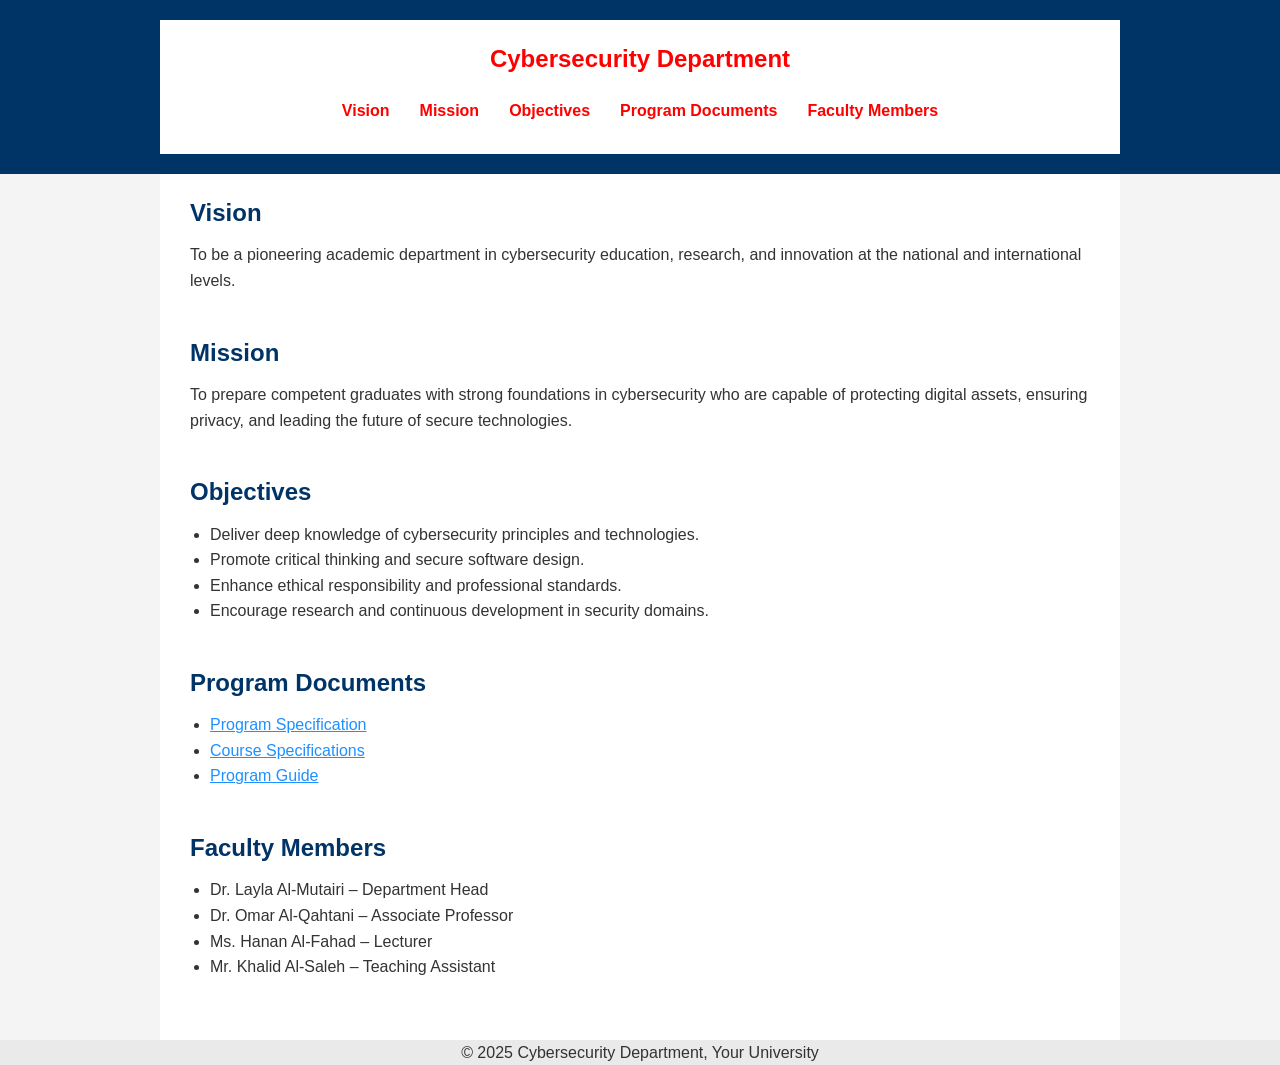
==== index.html @ 9aa7e80b "Add files via upload" ====
<!DOCTYPE html>
<html lang="en">
<head>
  <meta charset="UTF-8" />
  <meta name="viewport" content="width=device-width, initial-scale=1.0"/>
  <title>Cybersecurity Department</title>
  <link rel="stylesheet" href="style.css" />
</head>
<body>
  <header>
    <div class="container">
      <div class="header-top">
       

        <h1>Cybersecurity Department</h1>
        <button class="menu-toggle" onclick="toggleMenu()">☰</button>
      </div>
      <nav id="navbar">
        <a href="#vision">Vision</a>
        <a href="#mission">Mission</a>
        <a href="#objectives">Objectives</a>
        <a href="#documents">Program Documents</a>
        <a href="#staff">Faculty Members</a>
      </nav>
    </div>
  </header>

  <main class="container">
    <section id="vision">
      <h2>Vision</h2>
      <p>To be a pioneering academic department in cybersecurity education, research, and innovation at the national and international levels.</p>
    </section>

    <section id="mission">
      <h2>Mission</h2>
      <p>To prepare competent graduates with strong foundations in cybersecurity who are capable of protecting digital assets, ensuring privacy, and leading the future of secure technologies.</p>
    </section>

    <section id="objectives">
      <h2>Objectives</h2>
      <ul>
        <li>Deliver deep knowledge of cybersecurity principles and technologies.</li>
        <li>Promote critical thinking and secure software design.</li>
        <li>Enhance ethical responsibility and professional standards.</li>
        <li>Encourage research and continuous development in security domains.</li>
      </ul>
    </section>

    <section id="documents">
      <h2>Program Documents</h2>
      <ul>
        <li><a href="program-specification.pdf" target="_blank">Program Specification</a></li>
        <li><a href="course-specifications.pdf" target="_blank">Course Specifications</a></li>
        <li><a href="program-guide.pdf" target="_blank">Program Guide</a></li>
      </ul>
    </section>

    <section id="staff">
      <h2>Faculty Members</h2>
      <ul>
        <li>Dr. Layla Al-Mutairi – Department Head</li>
        <li>Dr. Omar Al-Qahtani – Associate Professor</li>
        <li>Ms. Hanan Al-Fahad – Lecturer</li>
        <li>Mr. Khalid Al-Saleh – Teaching Assistant</li>
      </ul>
    </section>
  </main>

  <footer>
    <p>&copy; 2025 Cybersecurity Department, Your University</p>
  </footer>

  <script src="script.js"></script>
</body>
</html>
---- style.css ----
* {
  box-sizing: border-box;
  margin: 0;
  padding: 0;
  font-family: 'Segoe UI', sans-serif;
}

body {
  background-color: #f4f4f4;
  color: #333;
  line-height: 1.6;
}

.container {
  max-width: 960px;
  margin: auto;
  padding: 20px 30px; /* هامش يسار ويمين */
  background-color: white;
}

header {
  background-color: #003366;
  color: blue;
  padding: 20px 0;
  position: relative;
}
.header-top {
  display: flex;
  align-items: center;
  justify-content: start;  /* بدلاً من space-between */
  gap: 20px;
}

h1 {
  color: red;              /* اجعل النص أبيض */
  font-size: 24px;
}




.logo {
  width: 60px;
  height: 60px;
  object-fit: contain;
}

h1 {
  flex-grow: 1;
  text-align: center;
  font-size: 24px;
}

nav {
  display: flex;
  justify-content: center;
  flex-wrap: wrap;
  margin-top: 10px;
}

nav a {
  color: red;
  padding: 10px 15px;
  text-decoration: none;
  font-weight: bold;
}

nav a:hover {
  background-color: #00509e;
  border-radius: 5px;
}

.menu-toggle {
  display: none;
  font-size: 26px;
  background: none;
  color: black;
  border: none;
  cursor: pointer;
}

main section {
  margin-bottom: 40px;
}

section h2 {
  color: #003366;
  margin-bottom: 10px;
}

ul {
  padding-left: 20px;
}

a {
  color: #1e90ff;
}

footer {
  text-align: center;
  background: #eaeaea;
  p
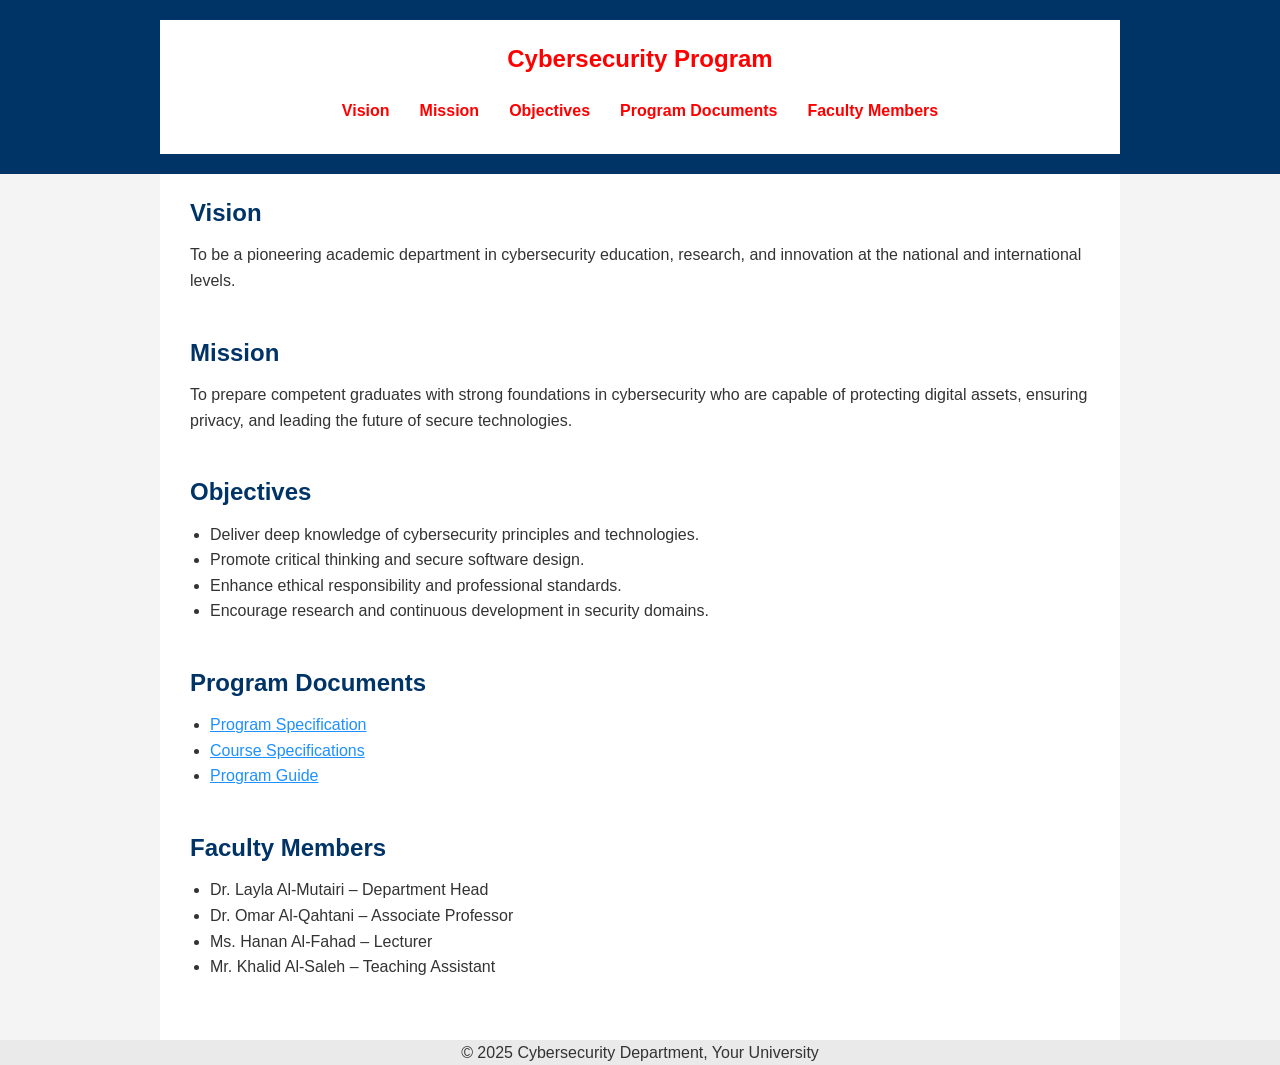
==== commit 0974aabb: "index.html" ====
--- a/index.html
+++ b/index.html
@@ -3,7 +3,7 @@
 <head>
   <meta charset="UTF-8" />
   <meta name="viewport" content="width=device-width, initial-scale=1.0"/>
-  <title>Cybersecurity Department</title>
+  <title>Cybersecurity Program</title>
   <link rel="stylesheet" href="style.css" />
 </head>
 <body>
@@ -12,7 +12,7 @@
       <div class="header-top">
        
 
-        <h1>Cybersecurity Department</h1>
+        <h1>Cybersecurity Program</h1>
         <button class="menu-toggle" onclick="toggleMenu()">☰</button>
       </div>
       <nav id="navbar">
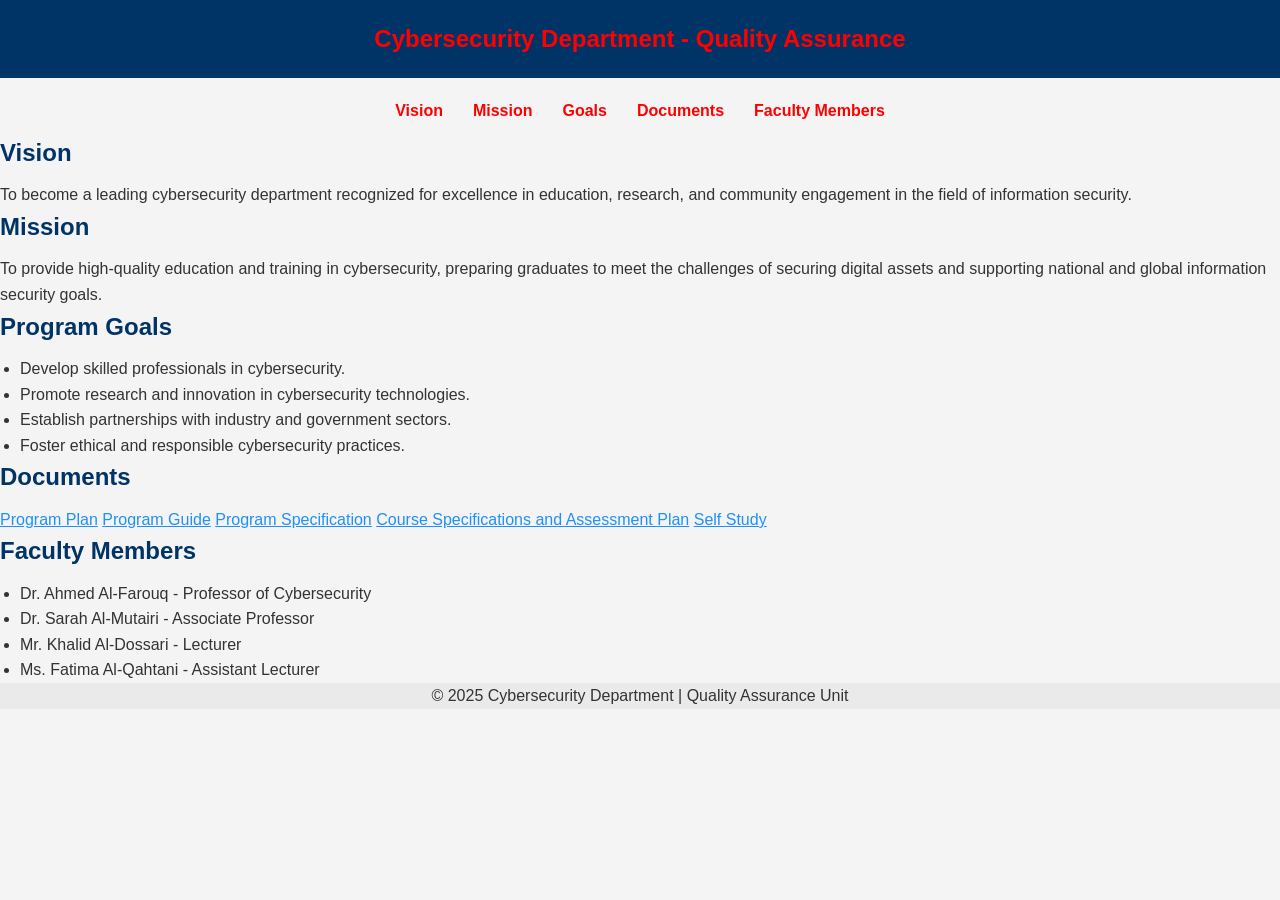
==== commit d4fb67c3: "index.html" ====
--- a/index.html
+++ b/index.html
@@ -1,75 +1,70 @@
 <!DOCTYPE html>
 <html lang="en">
 <head>
-  <meta charset="UTF-8" />
-  <meta name="viewport" content="width=device-width, initial-scale=1.0"/>
-  <title>Cybersecurity Program</title>
-  <link rel="stylesheet" href="style.css" />
+  <meta charset="UTF-8">
+  <meta name="viewport" content="width=device-width, initial-scale=1">
+  <title>Cybersecurity Quality Assurance</title>
+  <link rel="stylesheet" href="style.css">
 </head>
 <body>
-  <header>
-    <div class="container">
-      <div class="header-top">
-       
 
-        <h1>Cybersecurity Program</h1>
-        <button class="menu-toggle" onclick="toggleMenu()">☰</button>
-      </div>
-      <nav id="navbar">
-        <a href="#vision">Vision</a>
-        <a href="#mission">Mission</a>
-        <a href="#objectives">Objectives</a>
-        <a href="#documents">Program Documents</a>
-        <a href="#staff">Faculty Members</a>
-      </nav>
-    </div>
-  </header>
+<header>
+  <h1>Cybersecurity Department - Quality Assurance</h1>
+</header>
 
-  <main class="container">
-    <section id="vision">
-      <h2>Vision</h2>
-      <p>To be a pioneering academic department in cybersecurity education, research, and innovation at the national and international levels.</p>
-    </section>
+<nav>
+  <a href="#vision">Vision</a>
+  <a href="#mission">Mission</a>
+  <a href="#goals">Goals</a>
+  <a href="#documents">Documents</a>
+  <a href="#staff">Faculty Members</a>
+</nav>
 
-    <section id="mission">
-      <h2>Mission</h2>
-      <p>To prepare competent graduates with strong foundations in cybersecurity who are capable of protecting digital assets, ensuring privacy, and leading the future of secure technologies.</p>
-    </section>
+<section id="vision">
+  <h2>Vision</h2>
+  <p>To become a leading cybersecurity department recognized for excellence in education, research, and community engagement in the field of information security.</p>
+</section>
 
-    <section id="objectives">
-      <h2>Objectives</h2>
-      <ul>
-        <li>Deliver deep knowledge of cybersecurity principles and technologies.</li>
-        <li>Promote critical thinking and secure software design.</li>
-        <li>Enhance ethical responsibility and professional standards.</li>
-        <li>Encourage research and continuous development in security domains.</li>
-      </ul>
-    </section>
+<section id="mission">
+  <h2>Mission</h2>
+  <p>To provide high-quality education and training in cybersecurity, preparing graduates to meet the challenges of securing digital assets and supporting national and global information security goals.</p>
+</section>
 
-    <section id="documents">
-      <h2>Program Documents</h2>
-      <ul>
-        <li><a href="program-specification.pdf" target="_blank">Program Specification</a></li>
-        <li><a href="course-specifications.pdf" target="_blank">Course Specifications</a></li>
-        <li><a href="program-guide.pdf" target="_blank">Program Guide</a></li>
-      </ul>
-    </section>
+<section id="goals">
+  <h2>Program Goals</h2>
+  <ul>
+    <li>Develop skilled professionals in cybersecurity.</li>
+    <li>Promote research and innovation in cybersecurity technologies.</li>
+    <li>Establish partnerships with industry and government sectors.</li>
+    <li>Foster ethical and responsible cybersecurity practices.</li>
+  </ul>
+</section>
 
-    <section id="staff">
-      <h2>Faculty Members</h2>
-      <ul>
-        <li>Dr. Layla Al-Mutairi – Department Head</li>
-        <li>Dr. Omar Al-Qahtani – Associate Professor</li>
-        <li>Ms. Hanan Al-Fahad – Lecturer</li>
-        <li>Mr. Khalid Al-Saleh – Teaching Assistant</li>
-      </ul>
-    </section>
-  </main>
+<section id="documents">
+  <h2>Documents</h2>
+  <div class="doc-links">
+    <a href="https://drive.google.com/file/d/1QlLMjJ761vjf9Pw28cfI-omrgWLFQzju/view?usp=sharing" target="_blank">Program Plan</a>
+    <a href="https://drive.google.com/file/d/1XjT4jNVfX3vCH5q4OM4Km3mEXIeUDHRN/view?usp=sharing">Program Guide</a>
+    <a href="https://drive.google.com/file/d/1zOkJRtjQ20UsMVdi7fuVWCBTFRdZa-6-/view?usp=sharing" target="_blank">Program Specification</a>
+    <a href="docs/course-specifications.pdf" target="_blank">Course Specifications and Assessment Plan</a>
+    <a href="https://drive.google.com/file/d/1-5A71VMPpJ-HCTdwG7XVbOjaAw6x9Lpo/view?usp=drive_link">Self Study</a>
+  </div>
+</section>
 
-  <footer>
-    <p>&copy; 2025 Cybersecurity Department, Your University</p>
-  </footer>
+<section id="staff">
+  <h2>Faculty Members</h2>
+  <ul>
+    <li>Dr. Ahmed Al-Farouq - Professor of Cybersecurity</li>
+    <li>Dr. Sarah Al-Mutairi - Associate Professor</li>
+    <li>Mr. Khalid Al-Dossari - Lecturer</li>
+    <li>Ms. Fatima Al-Qahtani - Assistant Lecturer</li>
+  </ul>
+</section>
 
-  <script src="script.js"></script>
+<footer>
+  &copy; 2025 Cybersecurity Department | Quality Assurance Unit
+</footer>
+
+<script src="script.js"></script>
 </body>
 </html>
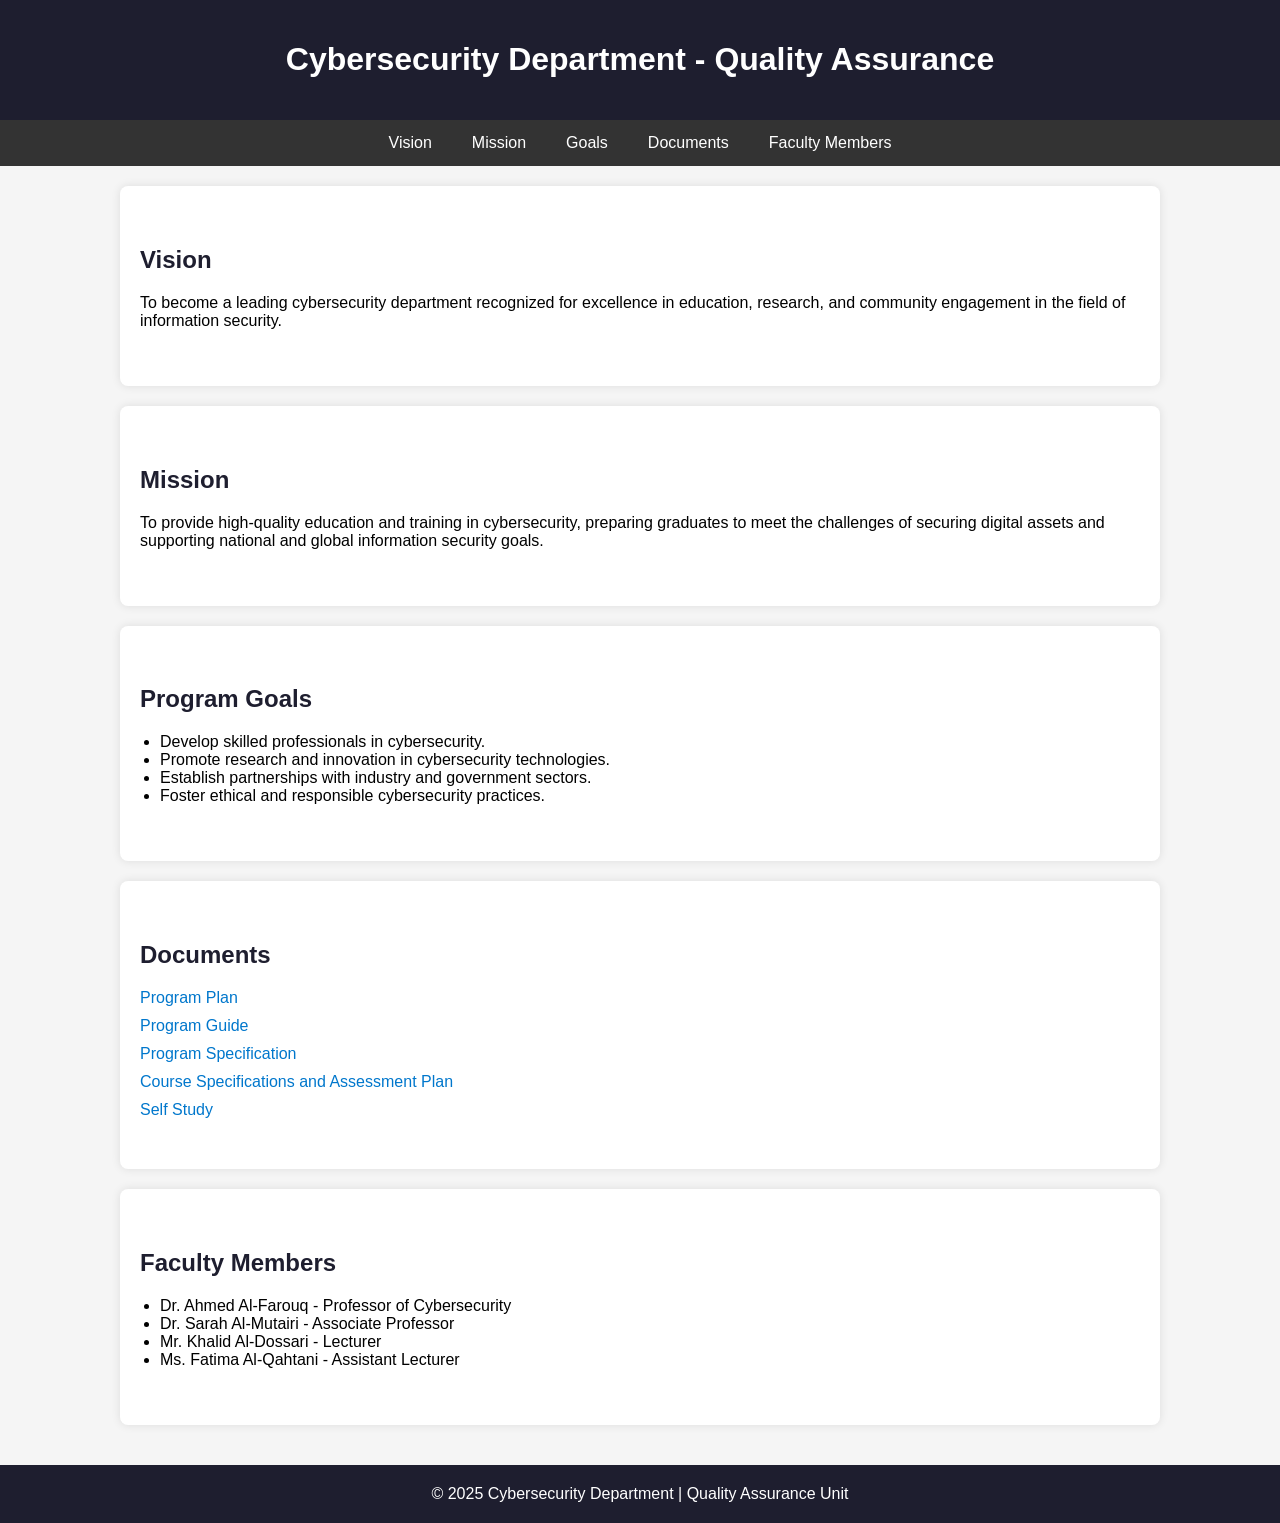
==== commit 70fd267f: "index.html" ====
--- a/index.html
+++ b/index.html
@@ -46,7 +46,7 @@
     <a href="https://drive.google.com/file/d/1QlLMjJ761vjf9Pw28cfI-omrgWLFQzju/view?usp=sharing" target="_blank">Program Plan</a>
     <a href="https://drive.google.com/file/d/1XjT4jNVfX3vCH5q4OM4Km3mEXIeUDHRN/view?usp=sharing">Program Guide</a>
     <a href="https://drive.google.com/file/d/1zOkJRtjQ20UsMVdi7fuVWCBTFRdZa-6-/view?usp=sharing" target="_blank">Program Specification</a>
-    <a href="docs/course-specifications.pdf" target="_blank">Course Specifications and Assessment Plan</a>
+    <a href="Cybersecurity_Courses.html" target="_blank">Course Specifications and Assessment Plan</a>
     <a href="https://drive.google.com/file/d/1-5A71VMPpJ-HCTdwG7XVbOjaAw6x9Lpo/view?usp=drive_link">Self Study</a>
   </div>
 </section>
--- a/style.css
+++ b/style.css
@@ -1,102 +1,68 @@
-* {
-  box-sizing: border-box;
-  margin: 0;
-  padding: 0;
-  font-family: 'Segoe UI', sans-serif;
-}
-
 body {
-  background-color: #f4f4f4;
-  color: #333;
-  line-height: 1.6;
-}
-
-.container {
-  max-width: 960px;
-  margin: auto;
-  padding: 20px 30px; /* هامش يسار ويمين */
-  background-color: white;
+  font-family: Arial, sans-serif;
+  margin: 0; padding: 0;
+  background-color: #f5f5f5;
 }
 
 header {
-  background-color: #003366;
-  color: blue;
-  padding: 20px 0;
-  position: relative;
-}
-.header-top {
-  display: flex;
-  align-items: center;
-  justify-content: start;  /* بدلاً من space-between */
-  gap: 20px;
-}
-
-h1 {
-  color: red;              /* اجعل النص أبيض */
-  font-size: 24px;
-}
-
-
-
-
-.logo {
-  width: 60px;
-  height: 60px;
-  object-fit: contain;
-}
-
-h1 {
-  flex-grow: 1;
+  background-color: #1e1e2f;
+  color: white;
+  padding: 20px 40px;
   text-align: center;
-  font-size: 24px;
 }
 
 nav {
+  background-color: #333;
   display: flex;
   justify-content: center;
   flex-wrap: wrap;
-  margin-top: 10px;
 }
 
 nav a {
-  color: red;
-  padding: 10px 15px;
+  color: white;
+  padding: 14px 20px;
   text-decoration: none;
-  font-weight: bold;
+  display: block;
 }
 
 nav a:hover {
-  background-color: #00509e;
-  border-radius: 5px;
+  background-color: #5757a0;
 }
 
-.menu-toggle {
-  display: none;
-  font-size: 26px;
-  background: none;
-  color: black;
-  border: none;
-  cursor: pointer;
+section {
+  padding: 40px 20px;
+  max-width: 1000px;
+  margin: auto;
+  background-color: white;
+  margin-top: 20px;
+  border-radius: 8px;
+  box-shadow: 0 0 10px rgba(0,0,0,0.1);
 }
 
-main section {
-  margin-bottom: 40px;
-}
-
-section h2 {
-  color: #003366;
-  margin-bottom: 10px;
+h2 {
+  color: #1e1e2f;
 }
 
 ul {
+  list-style-type: disc;
   padding-left: 20px;
-}
-
-a {
-  color: #1e90ff;
 }
 
 footer {
   text-align: center;
-  background: #eaeaea;
-  p
+  padding: 20px;
+  background-color: #1e1e2f;
+  color: white;
+  margin-top: 40px;
+}
+
+.doc-links a {
+  display: block;
+  margin: 10px 0;
+  color: #0077cc;
+  text-decoration: none;
+}
+
+.doc-links a:hover {
+  text-decoration: underline;
+}
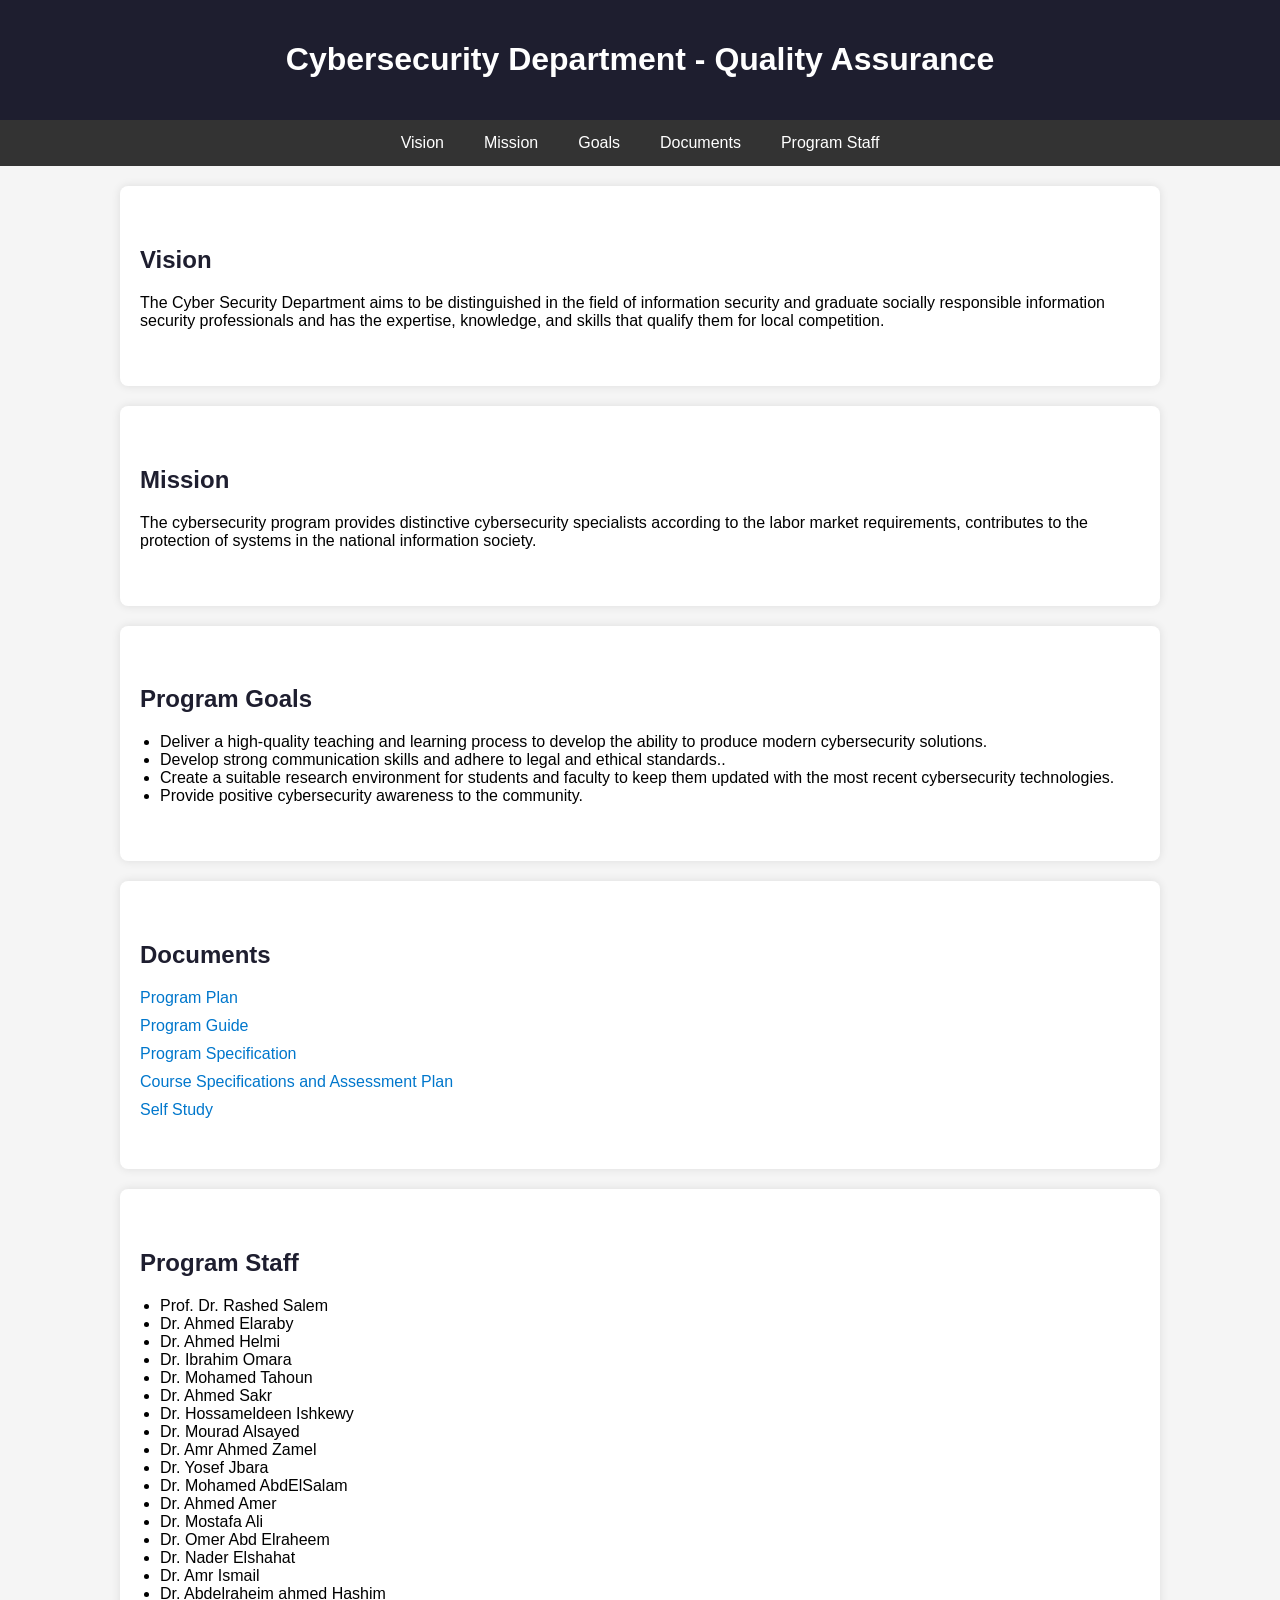
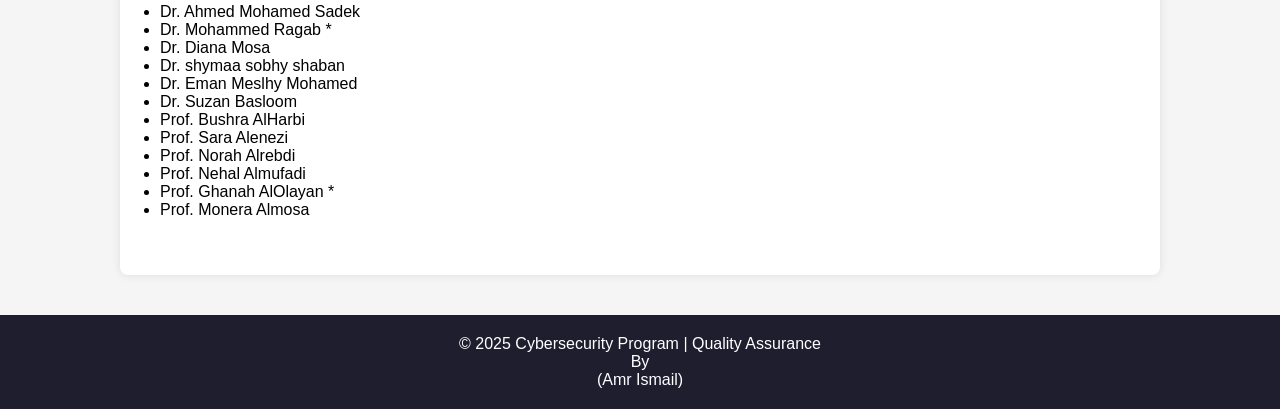
==== commit 0c7d5140: "index.html" ====
--- a/index.html
+++ b/index.html
@@ -17,26 +17,27 @@
   <a href="#mission">Mission</a>
   <a href="#goals">Goals</a>
   <a href="#documents">Documents</a>
-  <a href="#staff">Faculty Members</a>
+  <a href="#staff">Program Staff</a>
 </nav>
 
 <section id="vision">
   <h2>Vision</h2>
-  <p>To become a leading cybersecurity department recognized for excellence in education, research, and community engagement in the field of information security.</p>
+  <p>The Cyber Security Department aims to be distinguished in the field of information security and graduate socially responsible information security professionals and has the expertise, knowledge, and skills that qualify them for local competition.</p>
 </section>
 
 <section id="mission">
   <h2>Mission</h2>
-  <p>To provide high-quality education and training in cybersecurity, preparing graduates to meet the challenges of securing digital assets and supporting national and global information security goals.</p>
+  <p>The cybersecurity program provides distinctive cybersecurity specialists according to the labor market requirements, contributes to the protection of systems in the national information society.</p>
 </section>
+
 
 <section id="goals">
   <h2>Program Goals</h2>
   <ul>
-    <li>Develop skilled professionals in cybersecurity.</li>
-    <li>Promote research and innovation in cybersecurity technologies.</li>
-    <li>Establish partnerships with industry and government sectors.</li>
-    <li>Foster ethical and responsible cybersecurity practices.</li>
+    <li>Deliver a high-quality teaching and learning process to develop the ability to produce modern cybersecurity solutions.</li>
+    <li>Develop strong communication skills and adhere to legal and ethical standards..</li>
+    <li>Create a suitable research environment for students and faculty to keep them updated with the most recent cybersecurity technologies.</li>
+    <li>Provide positive cybersecurity awareness to the community.</li>
   </ul>
 </section>
 
@@ -46,23 +47,49 @@
     <a href="https://drive.google.com/file/d/1QlLMjJ761vjf9Pw28cfI-omrgWLFQzju/view?usp=sharing" target="_blank">Program Plan</a>
     <a href="https://drive.google.com/file/d/1XjT4jNVfX3vCH5q4OM4Km3mEXIeUDHRN/view?usp=sharing">Program Guide</a>
     <a href="https://drive.google.com/file/d/1zOkJRtjQ20UsMVdi7fuVWCBTFRdZa-6-/view?usp=sharing" target="_blank">Program Specification</a>
-    <a href="Cybersecurity_Courses.html" target="_blank">Course Specifications and Assessment Plan</a>
+   <a href="Cybersecurity_Courses.html" target="_blank">Course Specifications and Assessment Plan</a>
     <a href="https://drive.google.com/file/d/1-5A71VMPpJ-HCTdwG7XVbOjaAw6x9Lpo/view?usp=drive_link">Self Study</a>
   </div>
 </section>
 
 <section id="staff">
-  <h2>Faculty Members</h2>
+  <h2>Program Staff</h2>
   <ul>
-    <li>Dr. Ahmed Al-Farouq - Professor of Cybersecurity</li>
-    <li>Dr. Sarah Al-Mutairi - Associate Professor</li>
-    <li>Mr. Khalid Al-Dossari - Lecturer</li>
-    <li>Ms. Fatima Al-Qahtani - Assistant Lecturer</li>
-  </ul>
+  <li>Prof. Dr. Rashed Salem</li>
+  <li>Dr. Ahmed Elaraby</li>
+  <li>Dr. Ahmed Helmi</li>
+  <li>Dr. Ibrahim Omara</li>
+  <li>Dr. Mohamed Tahoun</li>
+  <li>Dr. Ahmed Sakr</li>
+  <li>Dr. Hossameldeen Ishkewy</li>
+  <li>Dr. Mourad Alsayed</li>
+  <li>Dr. Amr Ahmed Zamel</li>
+  <li>Dr. Yosef Jbara</li>
+  <li>Dr. Mohamed AbdElSalam</li>
+  <li>Dr. Ahmed Amer</li>
+  <li>Dr. Mostafa Ali</li>
+  <li>Dr. Omer Abd Elraheem</li>
+  <li>Dr. Nader Elshahat</li>
+  <li>Dr. Amr Ismail</li>
+  <li>Dr. Abdelraheim ahmed Hashim</li>
+  <li>Dr. Ahmed Mohamed Sadek</li>
+  <li>Dr. Mohammed Ragab *</li>
+  <li>Dr. Diana Mosa</li>
+  <li>Dr. shymaa sobhy shaban</li>
+  <li>Dr. Eman Meslhy Mohamed</li>
+  <li>Dr. Suzan Basloom</li>
+  <li>Prof. Bushra AlHarbi</li>
+  <li>Prof. Sara Alenezi</li>
+  <li>Prof. Norah Alrebdi</li>
+  <li>Prof. Nehal Almufadi</li>
+  <li>Prof. Ghanah AlOlayan *</li>
+  <li>Prof. Monera Almosa</li>
+</ul>
+
 </section>
 
 <footer>
-  &copy; 2025 Cybersecurity Department | Quality Assurance Unit
+  &copy; 2025 Cybersecurity Program | Quality Assurance <br> By <br>(Amr Ismail) 
 </footer>
 
 <script src="script.js"></script>
